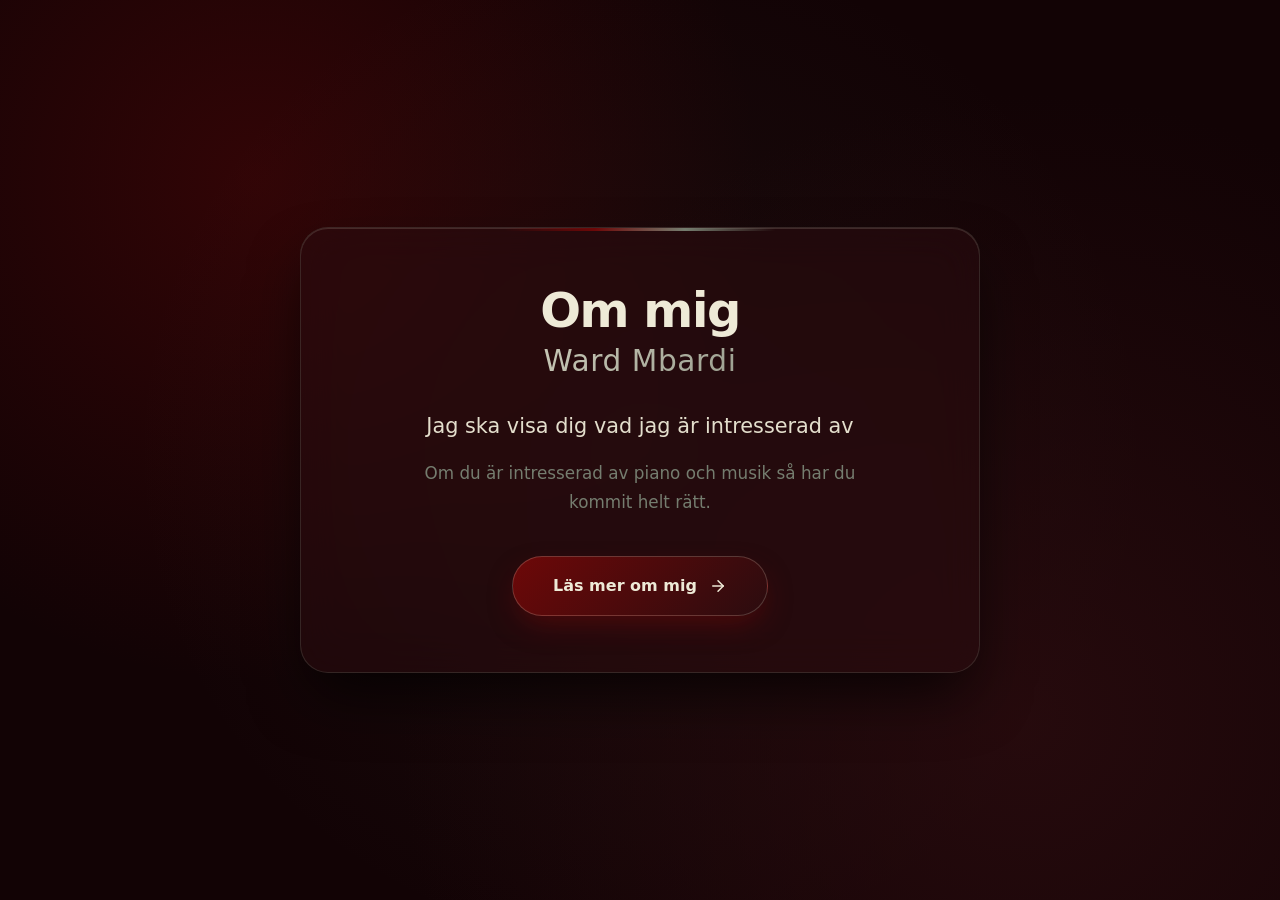
==== index.html @ d310de62 "Chicken shawarma" ====
<!DOCTYPE html>
<html lang="sv">
<head>
    <meta charset="UTF-8">
    <meta name="viewport" content="width=device-width, initial-scale=1.0">
    <title>Om Mig 1.0</title>
    <link rel="stylesheet" href="style.css">
</head>
<body>

    <main class="hero-card">
        <header>
            <h1>Om mig <em>Ward Mbardi</em></h1>
        </header>

        <h2>Jag ska visa dig vad jag är intresserad av</h2>
        <h3>Om du är intresserad av piano och musik så har du kommit helt rätt.</h3>

        <a href="om-mig.html" class="btn">
            <span>Läs mer om mig</span>
            <svg width="18" height="18" viewBox="0 0 24 24" fill="none" stroke="currentColor" stroke-width="2" stroke-linecap="round" stroke-linejoin="round"><line x1="5" y1="12" x2="19" y2="12"></line><polyline points="12 5 19 12 12 19"></polyline></svg>
        </a>
        <a href=""></a>
    </main>

</body>
</html>
---- style.css ----
/* ==========================================================================
   1. Design Tokens & Global Reset
   ========================================================================== */
:root {
    --bg-dark: #120305;
    --burgundy-deep: #2B0C0F;
    --maroon-bright: #6D0808;
    --sage-gray: #757D6F;
    --cream-light: #EEEAD7;
    --card-bg: rgba(43, 12, 15, 0.55);
    --card-border: rgba(117, 125, 111, 0.25);
    --glow-effect: rgba(109, 8, 8, 0.6);
}

* {
    margin: 0;
    padding: 0;
    box-sizing: border-box;
}

body {
    font-family: 'Inter', system-ui, -apple-system, BlinkMacSystemFont, 'Segoe UI', Roboto, sans-serif;
    background-color: var(--bg-dark);
    /* Multi-layered radial background for ambient studio lighting */
    background-image: 
        radial-gradient(circle at 20% 20%, rgba(109, 8, 8, 0.35) 0%, transparent 40%),
        radial-gradient(circle at 80% 80%, rgba(43, 12, 15, 0.8) 0%, transparent 50%),
        radial-gradient(circle at 50% 50%, rgba(117, 125, 111, 0.08) 0%, transparent 65%);
    color: var(--cream-light);
    min-height: 100vh;
    display: flex;
    justify-content: center;
    align-items: center;
    padding: 2rem 1.5rem;
    overflow-x: hidden;
    line-height: 1.6;
}

/* ==========================================================================
   2. Glassmorphism Hero Container
   ========================================================================== */
.hero-card {
    position: relative;
    background: var(--card-bg);
    backdrop-filter: blur(20px);
    -webkit-backdrop-filter: blur(20px);
    border: 1px solid var(--card-border);
    border-radius: 28px;
    padding: 3.5rem 2.5rem;
    max-width: 680px;
    width: 100%;
    text-align: center;
    box-shadow: 
        0 30px 60px -12px rgba(0, 0, 0, 0.75),
        inset 0 1px 0 rgba(238, 234, 215, 0.15);
    animation: fadeIn 1s cubic-bezier(0.16, 1, 0.3, 1);
}

/* Accent Glow Bar on Top of Card */
.hero-card::before {
    content: '';
    position: absolute;
    top: 0;
    left: 50%;
    transform: translateX(-50%);
    width: 40%;
    height: 3px;
    background: linear-gradient(90deg, transparent, var(--maroon-bright), var(--sage-gray), transparent);
    border-radius: 3px;
}

/* ==========================================================================
   3. Typography & Hierarchy
   ========================================================================== */
header {
    margin-bottom: 2rem;
}

h1 {
    font-size: 3rem;
    font-weight: 800;
    letter-spacing: -0.03em;
    color: var(--cream-light);
    line-height: 1.1;
}

h1 em {
    display: block;
    font-style: normal;
    font-weight: 400;
    font-size: 1.85rem;
    letter-spacing: 0.02em;
    margin-top: 0.5rem;
    /* Rich Gradient Text for Ward Mbardi */
    background: linear-gradient(135deg, var(--cream-light) 0%, var(--sage-gray) 100%);
    -webkit-background-clip: text;
    -webkit-text-fill-color: transparent;
}

h2 {
    font-size: 1.3rem;
    font-weight: 500;
    color: var(--cream-light);
    margin-bottom: 1rem;
    opacity: 0.95;
}

h3 {
    font-size: 1.05rem;
    font-weight: 400;
    color: var(--sage-gray);
    max-width: 480px;
    margin: 0 auto 2.5rem auto;
    line-height: 1.7;
}

/* ==========================================================================
   4. Call To Action Button
   ========================================================================== */
.btn {
    display: inline-flex;
    align-items: center;
    justify-content: center;
    gap: 0.75rem;
    padding: 1rem 2.5rem;
    font-size: 1rem;
    font-weight: 600;
    text-decoration: none;
    color: var(--cream-light);
    background: linear-gradient(135deg, var(--maroon-bright) 0%, var(--burgundy-deep) 100%);
    border: 1px solid rgba(238, 234, 215, 0.2);
    border-radius: 50px;
    box-shadow: 0 12px 28px -6px var(--glow-effect);
    transition: all 0.35s cubic-bezier(0.4, 0, 0.2, 1);
    cursor: pointer;
}

.btn:hover {
    transform: translateY(-4px) scale(1.03);
    background: linear-gradient(135deg, #850b0b 0%, var(--maroon-bright) 100%);
    border-color: var(--cream-light);
    box-shadow: 0 20px 40px -8px rgba(109, 8, 8, 0.8);
    color: #ffffff;
}

.btn:active {
    transform: translateY(-1px) scale(0.99);
}

/* ==========================================================================
   5. Animations
   ========================================================================== */
@keyframes fadeIn {
    from {
        opacity: 0;
        transform: translateY(20px);
    }
    to {
        opacity: 1;
        transform: translateY(0);
    }
}
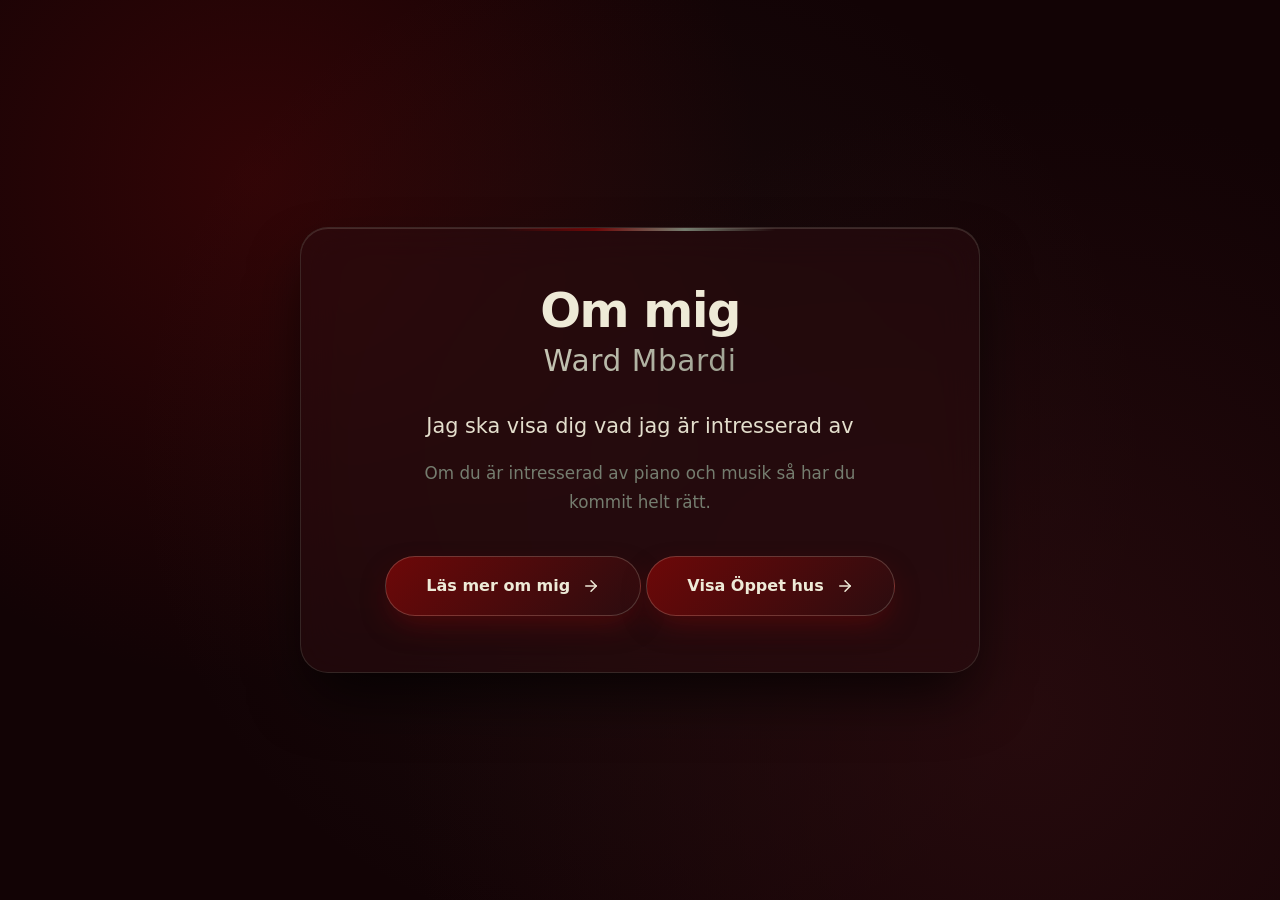
==== commit eb80d912: "added avstamning-1.html and avstamning-1.css for the Open House event page. Updated index.html to in" ====
--- a/index.html
+++ b/index.html
@@ -20,8 +20,11 @@
             <span>Läs mer om mig</span>
             <svg width="18" height="18" viewBox="0 0 24 24" fill="none" stroke="currentColor" stroke-width="2" stroke-linecap="round" stroke-linejoin="round"><line x1="5" y1="12" x2="19" y2="12"></line><polyline points="12 5 19 12 12 19"></polyline></svg>
         </a>
-        <a href=""></a>
+        <a href="avstamning-1.html" class="btn">
+            <span>Visa Öppet hus</span>
+            <svg width="18" height="18" viewBox="0 0 24 24" fill="none" stroke="currentColor" stroke-width="2" stroke-linecap="round" stroke-linejoin="round"><line x1="5" y1="12" x2="19" y2="12"></line><polyline points="12 5 19 12 12 19" ></polyline></svg>
+        </a>
     </main>
 
 </body>
-</html>+</html>
--- a/style.css
+++ b/style.css
@@ -49,11 +49,13 @@
     padding: 3.5rem 2.5rem;
     max-width: 680px;
     width: 100%;
+    
     text-align: center;
     box-shadow: 
         0 30px 60px -12px rgba(0, 0, 0, 0.75),
         inset 0 1px 0 rgba(238, 234, 215, 0.15);
     animation: fadeIn 1s cubic-bezier(0.16, 1, 0.3, 1);
+    
 }
 
 /* Accent Glow Bar on Top of Card */
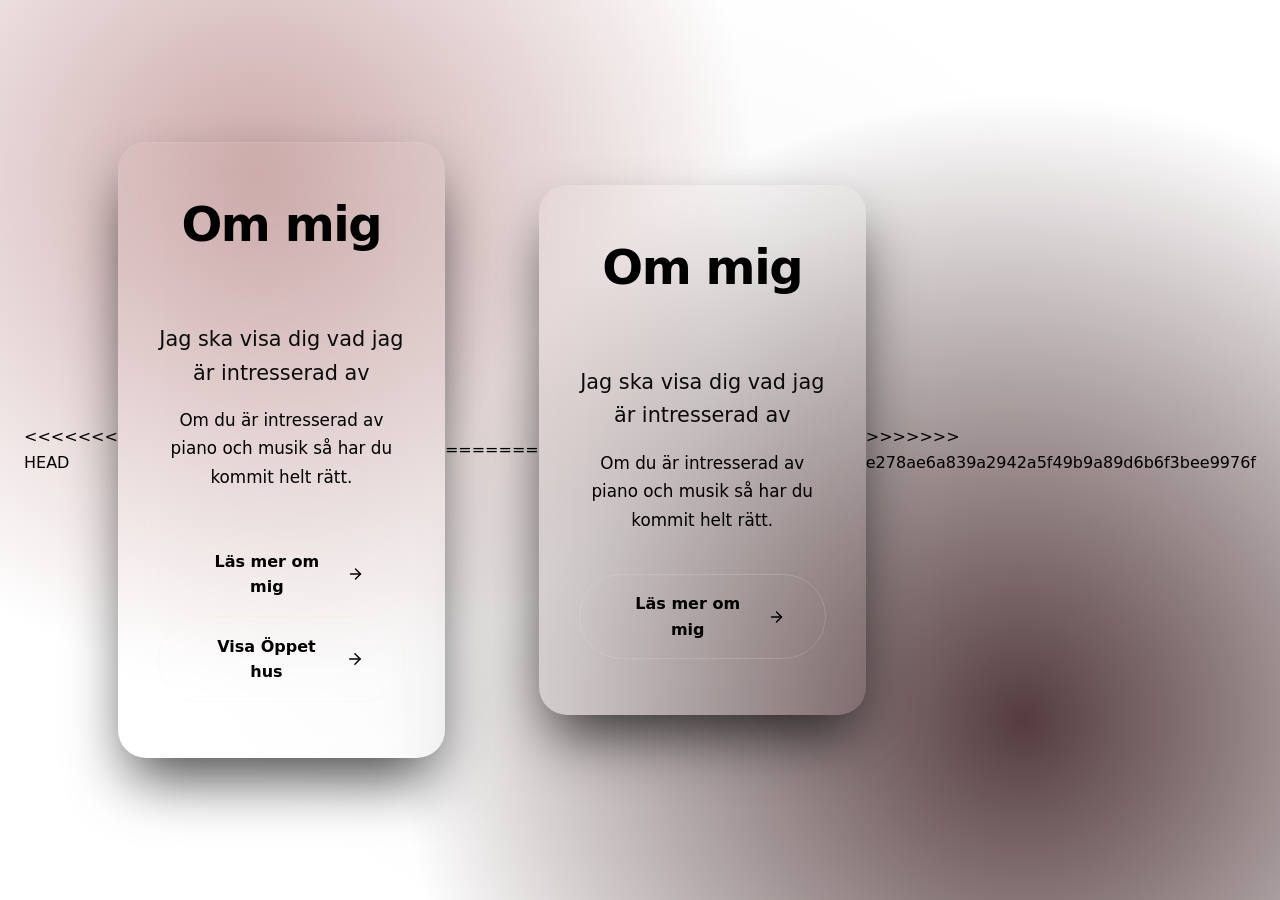
==== commit d1d3ad0a: "Merge branch 'main' of https://github.com/wardmbardi-afk/webbutv_proj" ====
--- a/index.html
+++ b/index.html
@@ -1,3 +1,4 @@
+<<<<<<< HEAD
 <!DOCTYPE html>
 <html lang="sv">
 <head>
@@ -28,3 +29,32 @@
 
 </body>
 </html>
+=======
+<!DOCTYPE html>
+<html lang="sv">
+<head>
+    <meta charset="UTF-8">
+    <meta name="viewport" content="width=device-width, initial-scale=1.0">
+    <title>Om Mig 1.0</title>
+    <link rel="stylesheet" href="style.css">
+</head>
+<body>
+
+    <main class="hero-card">
+        <header>
+            <h1>Om mig <em>Ward Mbardi</em></h1>
+        </header>
+
+        <h2>Jag ska visa dig vad jag är intresserad av</h2>
+        <h3>Om du är intresserad av piano och musik så har du kommit helt rätt.</h3>
+
+        <a href="om-mig.html" class="btn">
+            <span>Läs mer om mig</span>
+            <svg width="18" height="18" viewBox="0 0 24 24" fill="none" stroke="currentColor" stroke-width="2" stroke-linecap="round" stroke-linejoin="round"><line x1="5" y1="12" x2="19" y2="12"></line><polyline points="12 5 19 12 12 19"></polyline></svg>
+        </a>
+        <a href=""></a>
+    </main>
+
+</body>
+</html>
+>>>>>>> e278ae6a839a2942a5f49b9a89d6b6f3bee9976f
--- a/style.css
+++ b/style.css
@@ -1,3 +1,4 @@
+<<<<<<< HEAD
 /* ==========================================================================
    1. Design Tokens & Global Reset
    ========================================================================== */
@@ -161,4 +162,167 @@
         opacity: 1;
         transform: translateY(0);
     }
+=======
+/* ==========================================================================
+   1. Design Tokens & Global Reset
+   ========================================================================== */
+:root {
+    --bg-dark: #120305;
+    --burgundy-deep: #2B0C0F;
+    --maroon-bright: #6D0808;
+    --sage-gray: #757D6F;
+    --cream-light: #EEEAD7;
+    --card-bg: rgba(43, 12, 15, 0.55);
+    --card-border: rgba(117, 125, 111, 0.25);
+    --glow-effect: rgba(109, 8, 8, 0.6);
+}
+
+* {
+    margin: 0;
+    padding: 0;
+    box-sizing: border-box;
+}
+
+body {
+    font-family: 'Inter', system-ui, -apple-system, BlinkMacSystemFont, 'Segoe UI', Roboto, sans-serif;
+    background-color: var(--bg-dark);
+    /* Multi-layered radial background for ambient studio lighting */
+    background-image: 
+        radial-gradient(circle at 20% 20%, rgba(109, 8, 8, 0.35) 0%, transparent 40%),
+        radial-gradient(circle at 80% 80%, rgba(43, 12, 15, 0.8) 0%, transparent 50%),
+        radial-gradient(circle at 50% 50%, rgba(117, 125, 111, 0.08) 0%, transparent 65%);
+    color: var(--cream-light);
+    min-height: 100vh;
+    display: flex;
+    justify-content: center;
+    align-items: center;
+    padding: 2rem 1.5rem;
+    overflow-x: hidden;
+    line-height: 1.6;
+}
+
+/* ==========================================================================
+   2. Glassmorphism Hero Container
+   ========================================================================== */
+.hero-card {
+    position: relative;
+    background: var(--card-bg);
+    backdrop-filter: blur(20px);
+    -webkit-backdrop-filter: blur(20px);
+    border: 1px solid var(--card-border);
+    border-radius: 28px;
+    padding: 3.5rem 2.5rem;
+    max-width: 680px;
+    width: 100%;
+    text-align: center;
+    box-shadow: 
+        0 30px 60px -12px rgba(0, 0, 0, 0.75),
+        inset 0 1px 0 rgba(238, 234, 215, 0.15);
+    animation: fadeIn 1s cubic-bezier(0.16, 1, 0.3, 1);
+}
+
+/* Accent Glow Bar on Top of Card */
+.hero-card::before {
+    content: '';
+    position: absolute;
+    top: 0;
+    left: 50%;
+    transform: translateX(-50%);
+    width: 40%;
+    height: 3px;
+    background: linear-gradient(90deg, transparent, var(--maroon-bright), var(--sage-gray), transparent);
+    border-radius: 3px;
+}
+
+/* ==========================================================================
+   3. Typography & Hierarchy
+   ========================================================================== */
+header {
+    margin-bottom: 2rem;
+}
+
+h1 {
+    font-size: 3rem;
+    font-weight: 800;
+    letter-spacing: -0.03em;
+    color: var(--cream-light);
+    line-height: 1.1;
+}
+
+h1 em {
+    display: block;
+    font-style: normal;
+    font-weight: 400;
+    font-size: 1.85rem;
+    letter-spacing: 0.02em;
+    margin-top: 0.5rem;
+    /* Rich Gradient Text for Ward Mbardi */
+    background: linear-gradient(135deg, var(--cream-light) 0%, var(--sage-gray) 100%);
+    -webkit-background-clip: text;
+    -webkit-text-fill-color: transparent;
+}
+
+h2 {
+    font-size: 1.3rem;
+    font-weight: 500;
+    color: var(--cream-light);
+    margin-bottom: 1rem;
+    opacity: 0.95;
+}
+
+h3 {
+    font-size: 1.05rem;
+    font-weight: 400;
+    color: var(--sage-gray);
+    max-width: 480px;
+    margin: 0 auto 2.5rem auto;
+    line-height: 1.7;
+}
+
+/* ==========================================================================
+   4. Call To Action Button
+   ========================================================================== */
+.btn {
+    display: inline-flex;
+    align-items: center;
+    justify-content: center;
+    gap: 0.75rem;
+    padding: 1rem 2.5rem;
+    font-size: 1rem;
+    font-weight: 600;
+    text-decoration: none;
+    color: var(--cream-light);
+    background: linear-gradient(135deg, var(--maroon-bright) 0%, var(--burgundy-deep) 100%);
+    border: 1px solid rgba(238, 234, 215, 0.2);
+    border-radius: 50px;
+    box-shadow: 0 12px 28px -6px var(--glow-effect);
+    transition: all 0.35s cubic-bezier(0.4, 0, 0.2, 1);
+    cursor: pointer;
+}
+
+.btn:hover {
+    transform: translateY(-4px) scale(1.03);
+    background: linear-gradient(135deg, #850b0b 0%, var(--maroon-bright) 100%);
+    border-color: var(--cream-light);
+    box-shadow: 0 20px 40px -8px rgba(109, 8, 8, 0.8);
+    color: #ffffff;
+}
+
+.btn:active {
+    transform: translateY(-1px) scale(0.99);
+}
+
+/* ==========================================================================
+   5. Animations
+   ========================================================================== */
+@keyframes fadeIn {
+    from {
+        opacity: 0;
+        transform: translateY(20px);
+    }
+    to {
+        opacity: 1;
+        transform: translateY(0);
+    }
+>>>>>>> e278ae6a839a2942a5f49b9a89d6b6f3bee9976f
 }
--- a/style.css
+++ b/style.css
@@ -1,3 +1,4 @@
+<<<<<<< HEAD
 /* ==========================================================================
    1. Design Tokens & Global Reset
    ========================================================================== */
@@ -161,4 +162,167 @@
         opacity: 1;
         transform: translateY(0);
     }
+=======
+/* ==========================================================================
+   1. Design Tokens & Global Reset
+   ========================================================================== */
+:root {
+    --bg-dark: #120305;
+    --burgundy-deep: #2B0C0F;
+    --maroon-bright: #6D0808;
+    --sage-gray: #757D6F;
+    --cream-light: #EEEAD7;
+    --card-bg: rgba(43, 12, 15, 0.55);
+    --card-border: rgba(117, 125, 111, 0.25);
+    --glow-effect: rgba(109, 8, 8, 0.6);
+}
+
+* {
+    margin: 0;
+    padding: 0;
+    box-sizing: border-box;
+}
+
+body {
+    font-family: 'Inter', system-ui, -apple-system, BlinkMacSystemFont, 'Segoe UI', Roboto, sans-serif;
+    background-color: var(--bg-dark);
+    /* Multi-layered radial background for ambient studio lighting */
+    background-image: 
+        radial-gradient(circle at 20% 20%, rgba(109, 8, 8, 0.35) 0%, transparent 40%),
+        radial-gradient(circle at 80% 80%, rgba(43, 12, 15, 0.8) 0%, transparent 50%),
+        radial-gradient(circle at 50% 50%, rgba(117, 125, 111, 0.08) 0%, transparent 65%);
+    color: var(--cream-light);
+    min-height: 100vh;
+    display: flex;
+    justify-content: center;
+    align-items: center;
+    padding: 2rem 1.5rem;
+    overflow-x: hidden;
+    line-height: 1.6;
+}
+
+/* ==========================================================================
+   2. Glassmorphism Hero Container
+   ========================================================================== */
+.hero-card {
+    position: relative;
+    background: var(--card-bg);
+    backdrop-filter: blur(20px);
+    -webkit-backdrop-filter: blur(20px);
+    border: 1px solid var(--card-border);
+    border-radius: 28px;
+    padding: 3.5rem 2.5rem;
+    max-width: 680px;
+    width: 100%;
+    text-align: center;
+    box-shadow: 
+        0 30px 60px -12px rgba(0, 0, 0, 0.75),
+        inset 0 1px 0 rgba(238, 234, 215, 0.15);
+    animation: fadeIn 1s cubic-bezier(0.16, 1, 0.3, 1);
+}
+
+/* Accent Glow Bar on Top of Card */
+.hero-card::before {
+    content: '';
+    position: absolute;
+    top: 0;
+    left: 50%;
+    transform: translateX(-50%);
+    width: 40%;
+    height: 3px;
+    background: linear-gradient(90deg, transparent, var(--maroon-bright), var(--sage-gray), transparent);
+    border-radius: 3px;
+}
+
+/* ==========================================================================
+   3. Typography & Hierarchy
+   ========================================================================== */
+header {
+    margin-bottom: 2rem;
+}
+
+h1 {
+    font-size: 3rem;
+    font-weight: 800;
+    letter-spacing: -0.03em;
+    color: var(--cream-light);
+    line-height: 1.1;
+}
+
+h1 em {
+    display: block;
+    font-style: normal;
+    font-weight: 400;
+    font-size: 1.85rem;
+    letter-spacing: 0.02em;
+    margin-top: 0.5rem;
+    /* Rich Gradient Text for Ward Mbardi */
+    background: linear-gradient(135deg, var(--cream-light) 0%, var(--sage-gray) 100%);
+    -webkit-background-clip: text;
+    -webkit-text-fill-color: transparent;
+}
+
+h2 {
+    font-size: 1.3rem;
+    font-weight: 500;
+    color: var(--cream-light);
+    margin-bottom: 1rem;
+    opacity: 0.95;
+}
+
+h3 {
+    font-size: 1.05rem;
+    font-weight: 400;
+    color: var(--sage-gray);
+    max-width: 480px;
+    margin: 0 auto 2.5rem auto;
+    line-height: 1.7;
+}
+
+/* ==========================================================================
+   4. Call To Action Button
+   ========================================================================== */
+.btn {
+    display: inline-flex;
+    align-items: center;
+    justify-content: center;
+    gap: 0.75rem;
+    padding: 1rem 2.5rem;
+    font-size: 1rem;
+    font-weight: 600;
+    text-decoration: none;
+    color: var(--cream-light);
+    background: linear-gradient(135deg, var(--maroon-bright) 0%, var(--burgundy-deep) 100%);
+    border: 1px solid rgba(238, 234, 215, 0.2);
+    border-radius: 50px;
+    box-shadow: 0 12px 28px -6px var(--glow-effect);
+    transition: all 0.35s cubic-bezier(0.4, 0, 0.2, 1);
+    cursor: pointer;
+}
+
+.btn:hover {
+    transform: translateY(-4px) scale(1.03);
+    background: linear-gradient(135deg, #850b0b 0%, var(--maroon-bright) 100%);
+    border-color: var(--cream-light);
+    box-shadow: 0 20px 40px -8px rgba(109, 8, 8, 0.8);
+    color: #ffffff;
+}
+
+.btn:active {
+    transform: translateY(-1px) scale(0.99);
+}
+
+/* ==========================================================================
+   5. Animations
+   ========================================================================== */
+@keyframes fadeIn {
+    from {
+        opacity: 0;
+        transform: translateY(20px);
+    }
+    to {
+        opacity: 1;
+        transform: translateY(0);
+    }
+>>>>>>> e278ae6a839a2942a5f49b9a89d6b6f3bee9976f
 }
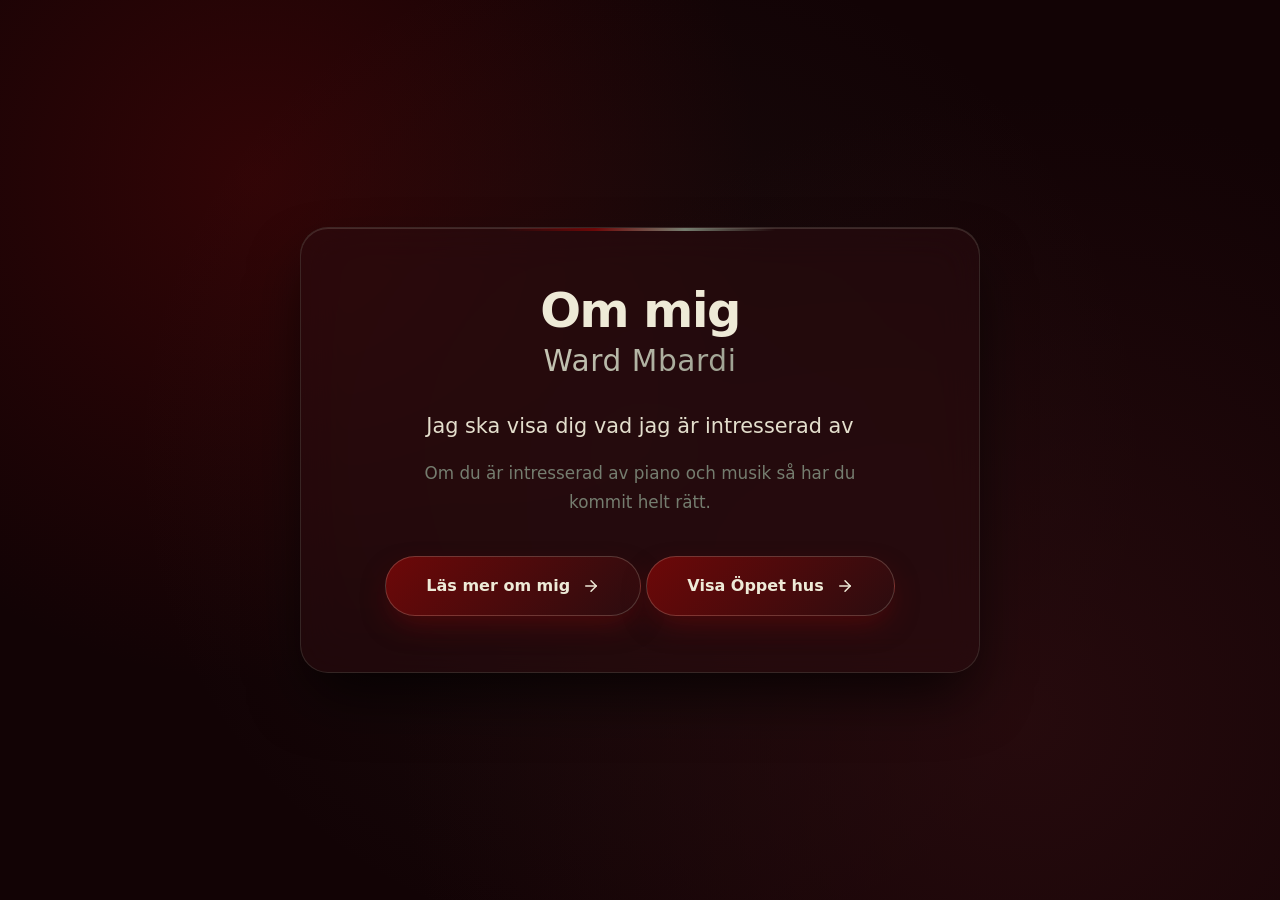
==== commit 2ac5de36: "test" ====
--- a/index.html
+++ b/index.html
@@ -1,4 +1,3 @@
-<<<<<<< HEAD
 <!DOCTYPE html>
 <html lang="sv">
 <head>
@@ -29,32 +28,3 @@
 
 </body>
 </html>
-=======
-<!DOCTYPE html>
-<html lang="sv">
-<head>
-    <meta charset="UTF-8">
-    <meta name="viewport" content="width=device-width, initial-scale=1.0">
-    <title>Om Mig 1.0</title>
-    <link rel="stylesheet" href="style.css">
-</head>
-<body>
-
-    <main class="hero-card">
-        <header>
-            <h1>Om mig <em>Ward Mbardi</em></h1>
-        </header>
-
-        <h2>Jag ska visa dig vad jag är intresserad av</h2>
-        <h3>Om du är intresserad av piano och musik så har du kommit helt rätt.</h3>
-
-        <a href="om-mig.html" class="btn">
-            <span>Läs mer om mig</span>
-            <svg width="18" height="18" viewBox="0 0 24 24" fill="none" stroke="currentColor" stroke-width="2" stroke-linecap="round" stroke-linejoin="round"><line x1="5" y1="12" x2="19" y2="12"></line><polyline points="12 5 19 12 12 19"></polyline></svg>
-        </a>
-        <a href=""></a>
-    </main>
-
-</body>
-</html>
->>>>>>> e278ae6a839a2942a5f49b9a89d6b6f3bee9976f
--- a/style.css
+++ b/style.css
@@ -1,4 +1,3 @@
-<<<<<<< HEAD
 /* ==========================================================================
    1. Design Tokens & Global Reset
    ========================================================================== */
@@ -162,167 +161,4 @@
         opacity: 1;
         transform: translateY(0);
     }
-=======
-/* ==========================================================================
-   1. Design Tokens & Global Reset
-   ========================================================================== */
-:root {
-    --bg-dark: #120305;
-    --burgundy-deep: #2B0C0F;
-    --maroon-bright: #6D0808;
-    --sage-gray: #757D6F;
-    --cream-light: #EEEAD7;
-    --card-bg: rgba(43, 12, 15, 0.55);
-    --card-border: rgba(117, 125, 111, 0.25);
-    --glow-effect: rgba(109, 8, 8, 0.6);
-}
-
-* {
-    margin: 0;
-    padding: 0;
-    box-sizing: border-box;
-}
-
-body {
-    font-family: 'Inter', system-ui, -apple-system, BlinkMacSystemFont, 'Segoe UI', Roboto, sans-serif;
-    background-color: var(--bg-dark);
-    /* Multi-layered radial background for ambient studio lighting */
-    background-image: 
-        radial-gradient(circle at 20% 20%, rgba(109, 8, 8, 0.35) 0%, transparent 40%),
-        radial-gradient(circle at 80% 80%, rgba(43, 12, 15, 0.8) 0%, transparent 50%),
-        radial-gradient(circle at 50% 50%, rgba(117, 125, 111, 0.08) 0%, transparent 65%);
-    color: var(--cream-light);
-    min-height: 100vh;
-    display: flex;
-    justify-content: center;
-    align-items: center;
-    padding: 2rem 1.5rem;
-    overflow-x: hidden;
-    line-height: 1.6;
-}
-
-/* ==========================================================================
-   2. Glassmorphism Hero Container
-   ========================================================================== */
-.hero-card {
-    position: relative;
-    background: var(--card-bg);
-    backdrop-filter: blur(20px);
-    -webkit-backdrop-filter: blur(20px);
-    border: 1px solid var(--card-border);
-    border-radius: 28px;
-    padding: 3.5rem 2.5rem;
-    max-width: 680px;
-    width: 100%;
-    text-align: center;
-    box-shadow: 
-        0 30px 60px -12px rgba(0, 0, 0, 0.75),
-        inset 0 1px 0 rgba(238, 234, 215, 0.15);
-    animation: fadeIn 1s cubic-bezier(0.16, 1, 0.3, 1);
-}
-
-/* Accent Glow Bar on Top of Card */
-.hero-card::before {
-    content: '';
-    position: absolute;
-    top: 0;
-    left: 50%;
-    transform: translateX(-50%);
-    width: 40%;
-    height: 3px;
-    background: linear-gradient(90deg, transparent, var(--maroon-bright), var(--sage-gray), transparent);
-    border-radius: 3px;
-}
-
-/* ==========================================================================
-   3. Typography & Hierarchy
-   ========================================================================== */
-header {
-    margin-bottom: 2rem;
-}
-
-h1 {
-    font-size: 3rem;
-    font-weight: 800;
-    letter-spacing: -0.03em;
-    color: var(--cream-light);
-    line-height: 1.1;
-}
-
-h1 em {
-    display: block;
-    font-style: normal;
-    font-weight: 400;
-    font-size: 1.85rem;
-    letter-spacing: 0.02em;
-    margin-top: 0.5rem;
-    /* Rich Gradient Text for Ward Mbardi */
-    background: linear-gradient(135deg, var(--cream-light) 0%, var(--sage-gray) 100%);
-    -webkit-background-clip: text;
-    -webkit-text-fill-color: transparent;
-}
-
-h2 {
-    font-size: 1.3rem;
-    font-weight: 500;
-    color: var(--cream-light);
-    margin-bottom: 1rem;
-    opacity: 0.95;
-}
-
-h3 {
-    font-size: 1.05rem;
-    font-weight: 400;
-    color: var(--sage-gray);
-    max-width: 480px;
-    margin: 0 auto 2.5rem auto;
-    line-height: 1.7;
-}
-
-/* ==========================================================================
-   4. Call To Action Button
-   ========================================================================== */
-.btn {
-    display: inline-flex;
-    align-items: center;
-    justify-content: center;
-    gap: 0.75rem;
-    padding: 1rem 2.5rem;
-    font-size: 1rem;
-    font-weight: 600;
-    text-decoration: none;
-    color: var(--cream-light);
-    background: linear-gradient(135deg, var(--maroon-bright) 0%, var(--burgundy-deep) 100%);
-    border: 1px solid rgba(238, 234, 215, 0.2);
-    border-radius: 50px;
-    box-shadow: 0 12px 28px -6px var(--glow-effect);
-    transition: all 0.35s cubic-bezier(0.4, 0, 0.2, 1);
-    cursor: pointer;
-}
-
-.btn:hover {
-    transform: translateY(-4px) scale(1.03);
-    background: linear-gradient(135deg, #850b0b 0%, var(--maroon-bright) 100%);
-    border-color: var(--cream-light);
-    box-shadow: 0 20px 40px -8px rgba(109, 8, 8, 0.8);
-    color: #ffffff;
-}
-
-.btn:active {
-    transform: translateY(-1px) scale(0.99);
-}
-
-/* ==========================================================================
-   5. Animations
-   ========================================================================== */
-@keyframes fadeIn {
-    from {
-        opacity: 0;
-        transform: translateY(20px);
-    }
-    to {
-        opacity: 1;
-        transform: translateY(0);
-    }
->>>>>>> e278ae6a839a2942a5f49b9a89d6b6f3bee9976f
 }
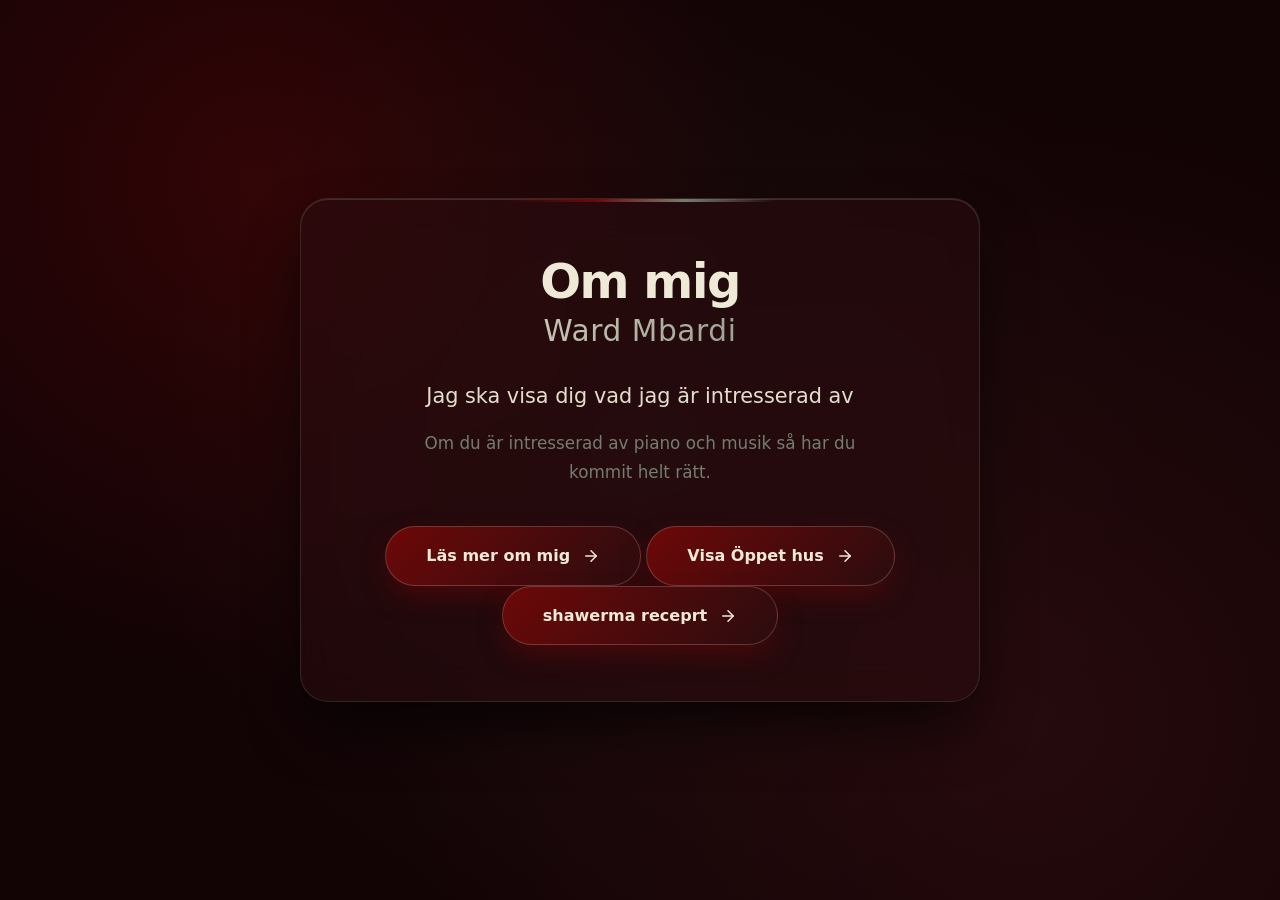
==== commit ebf10871: "added a backlink" ====
--- a/index.html
+++ b/index.html
@@ -24,6 +24,10 @@
             <span>Visa Öppet hus</span>
             <svg width="18" height="18" viewBox="0 0 24 24" fill="none" stroke="currentColor" stroke-width="2" stroke-linecap="round" stroke-linejoin="round"><line x1="5" y1="12" x2="19" y2="12"></line><polyline points="12 5 19 12 12 19" ></polyline></svg>
         </a>
+        <a href="shawerma.html" class="btn">
+            <span>shawerma receprt</span>
+            <svg width="18" height="18" viewBox="0 0 24 24" fill="none" stroke="currentColor" stroke-width="2" stroke-linecap="round" stroke-linejoin="round"><line x1="5" y1="12" x2="19" y2="12"></line><polyline points="12 5 19 12 12 19" ></polyline></svg>
+        </a>
     </main>
 
 </body>
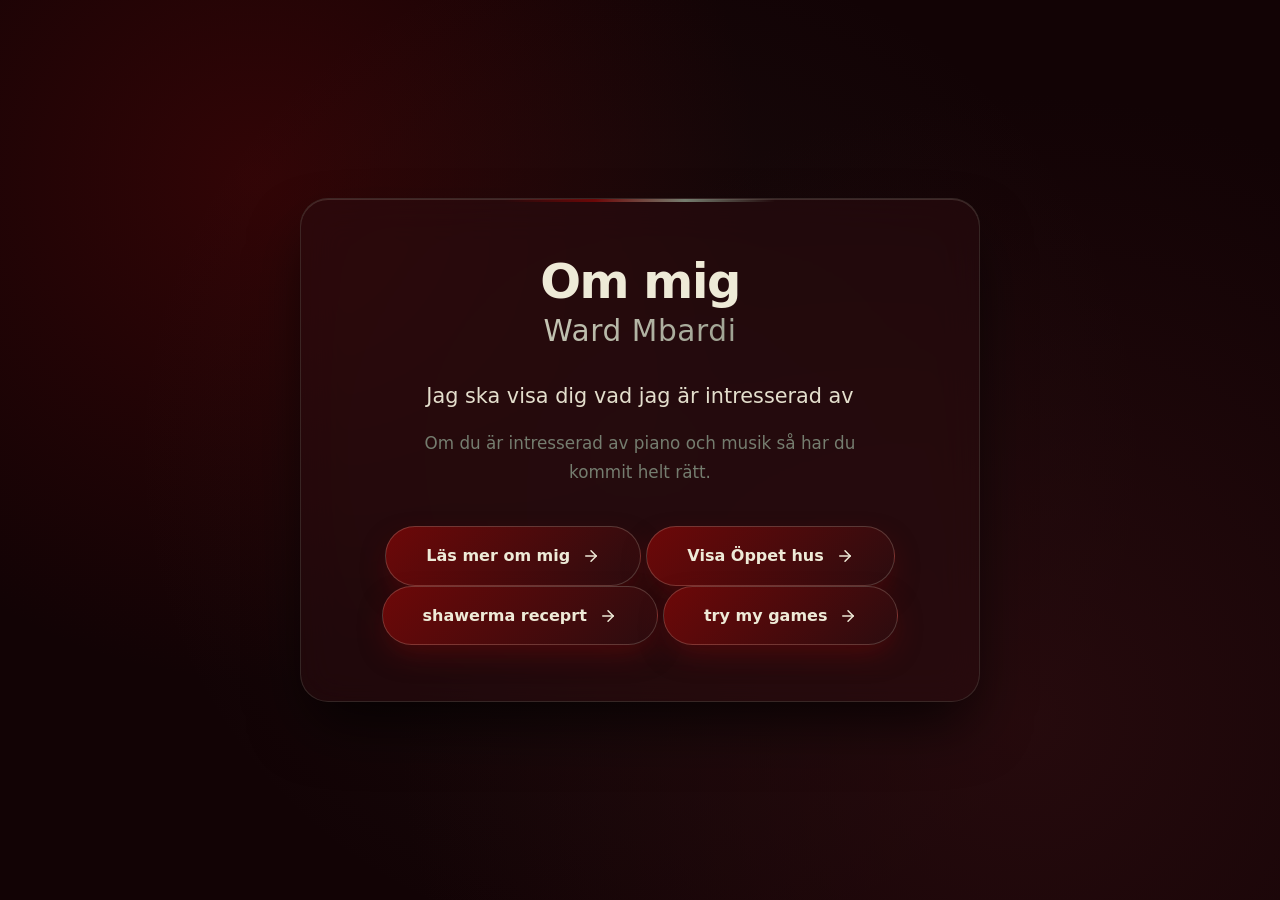
==== commit 5e88b06c: "car game" ====
--- a/index.html
+++ b/index.html
@@ -24,8 +24,12 @@
             <span>Visa Öppet hus</span>
             <svg width="18" height="18" viewBox="0 0 24 24" fill="none" stroke="currentColor" stroke-width="2" stroke-linecap="round" stroke-linejoin="round"><line x1="5" y1="12" x2="19" y2="12"></line><polyline points="12 5 19 12 12 19" ></polyline></svg>
         </a>
-        <a href="shawerma.html" class="btn">
+        <a href="shawarma.html" class="btn">
             <span>shawerma receprt</span>
+            <svg width="18" height="18" viewBox="0 0 24 24" fill="none" stroke="currentColor" stroke-width="2" stroke-linecap="round" stroke-linejoin="round"><line x1="5" y1="12" x2="19" y2="12"></line><polyline points="12 5 19 12 12 19" ></polyline></svg>
+        </a>
+         <a href="game/index.html" class="btn">
+            <span>try my games</span>
             <svg width="18" height="18" viewBox="0 0 24 24" fill="none" stroke="currentColor" stroke-width="2" stroke-linecap="round" stroke-linejoin="round"><line x1="5" y1="12" x2="19" y2="12"></line><polyline points="12 5 19 12 12 19" ></polyline></svg>
         </a>
     </main>
